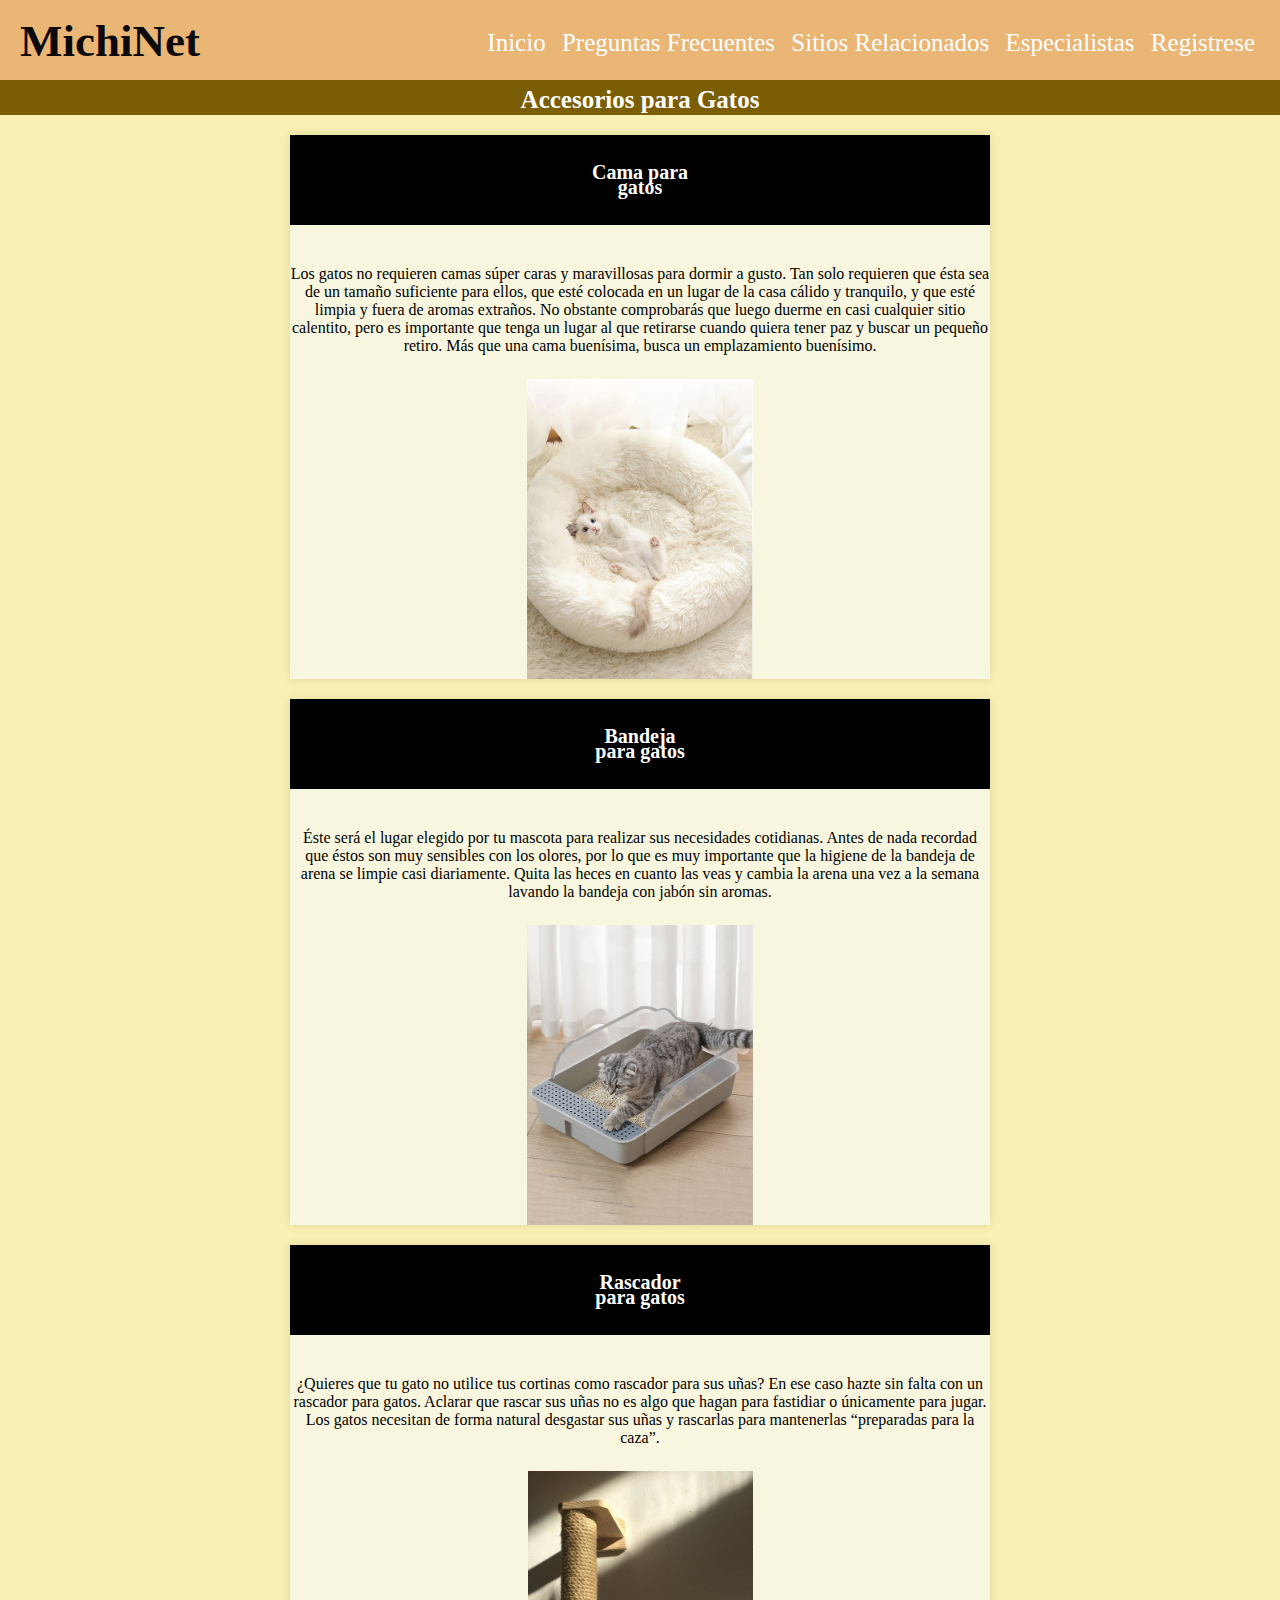
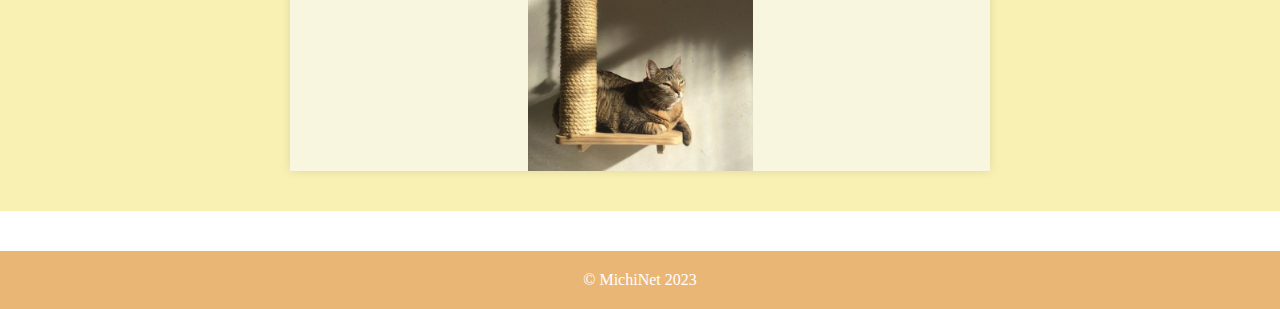
==== src/main/resources/static/Accesorios.html @ b365cce3 "Practica 2 - Resultado Final" ====
<!DOCTYPE html>
<!--
Click nbfs://nbhost/SystemFileSystem/Templates/Licenses/license-default.txt to change this license
Click nbfs://nbhost/SystemFileSystem/Templates/Other/html.html to edit this template
-->
<html>
    <head>
        <title>MichiNet</title>
        <link rel="shortcut icon" href="icono/favicon.ico" type="image/x-icon">
        <link href="css/estilos.css" rel="stylesheet" type="text/css"/>
        <meta charset="UTF-8">

    </head>

    <body>
        <header id="titulo">

            <a id="header" href="index.html">
                <span class="nombre">MichiNet</span>			
            </a>

            <nav>
                <ul>
                    <li><a href="index.html" >Inicio</a></li>
                    <li><a href="Preguntas Frecuentes.html" >Preguntas Frecuentes</a></li>
                    <li><a href="Sitios Relacionados.html">Sitios Relacionados</a></li>
                    <li><a href="Especialistas.html">Especialistas</a></li>
                    <li><a href="Registrese.html">Registrese</a></li>
                </ul>
            </nav>

        </header>

        <section class="background" >

            <h2 class="PF" >Accesorios para Gatos</h2>

            <article class="articulosAcc" >
                <h3 class="tituloSectionAcc" >Cama para gatos</h3>
                <p>Los gatos no requieren camas súper caras y maravillosas para dormir a gusto. Tan solo requieren que ésta sea de un tamaño suficiente para ellos, que esté colocada en un lugar de la casa cálido y tranquilo, y que esté limpia y fuera de aromas extraños.

                    No obstante comprobarás que luego duerme en casi cualquier sitio calentito, pero es importante que tenga un lugar al que retirarse cuando quiera tener paz y buscar un pequeño retiro. Más que una cama buenísima, busca un emplazamiento buenísimo.
                </p>
                <img height="300" src="imagenes/cama.jpg" alt=""/>
            </article>

            <article class="articulosAcc" >
                <h3 class="tituloSectionAcc" >Bandeja para gatos</h3>
                <p>Éste será el lugar elegido por tu mascota para realizar sus necesidades cotidianas. Antes de nada recordad que éstos son muy sensibles con los olores, por lo que es muy importante que la higiene de la bandeja de arena se limpie casi diariamente. Quita las heces en cuanto las veas y cambia la arena una vez a la semana lavando la bandeja con jabón sin aromas.
                </p>
                <img height="300" src="imagenes/bandeja.jpg" alt=""/>
            </article>

            <article class="articulosAcc" >
                <h3 class="tituloSectionAcc" >Rascador para gatos</h3>
                <p>¿Quieres que tu gato no utilice tus cortinas como rascador para sus uñas? En ese caso hazte sin falta con un rascador para gatos. Aclarar que rascar sus uñas no es algo que hagan para fastidiar o únicamente para jugar. Los gatos necesitan de forma natural desgastar sus uñas y rascarlas para mantenerlas “preparadas para la caza”.</p>
                <img height="300" src="imagenes/rascador.jpg" alt=""/>
            </article>

        </section>

        <footer class="footer">
            &copy; MichiNet 2023
        </footer>

    </body>
</html>
---- src/main/resources/static/css/estilos.css ----
#titulo {
    background: #eab676;
    color: white;
    height: 80px;
    font-family: 'The Cat FREE';
}
#titulo a {
    color: white;
    font-family: 'The Cat FREE';
}

#header {
    float: left;
    padding: 15px 0 0 20px;
    text-decoration: none;
    font-family: 'The Cat FREE';
}
#header:hover {
    color: #0a0808;
    font-family: 'The Cat FREE';
}

#header .nombre {
    display: block;
    font-weight: 700;
    font-size: 45px;
    font-family: 'The Cat FREE';
}

nav {
    float: right;
}
nav ul {
    margin: 0;
    list-style: none;
    padding: 20px 20px;
    font-size: 25px;
}

nav ul li {
    display: inline-block;
    line-height: 45px;
}

nav ul li a {
    display: block;
    padding: 0 5px;
    text-decoration: none;
    transition: 0.5s;
}

nav ul li a:hover {
    background: #7b5d04;
    border-radius: 15px;
}

.aside {
    position: absolute;
    background-color: bisque;
    padding: 0 20px;
    top: 100px;
    left: 8px;
    bottom: -160px;
    width: 10%;
    display: flex;

}

.categorias {
    background-color: #7b5d04;
    float: left;
    margin: 0;
    height: 35px;
    line-height: 30px;
    color: #fff;
    padding: 5px 58px;
    font-size: 25px;
    margin-bottom: 20px;
    margin-left: -20px;
}

p {
    margin: 0 0 1.5em 0;
}

h1 {
    font-size: 2.3em;
    line-height: 1.3em;
    margin: 15px 0;
    text-align: center;
    font-weight: 300;
}

.section {
    background: white;
    width: 90%;
    max-width: 800px;
    margin: 20px auto;
    box-shadow: 0 0 10px rgba(0,0,0,.1);
}

.background {
    background-color: #f9f0b3;
    padding-bottom: 20px;
}

.content {
    padding: 40px;
}

.tituloSection {
    background-color: black;
    margin: 0;
    height: 35px;
    line-height: 30px;
    color: #fff;
    padding: 5px 58px;
    font-size: 25px;
    margin-bottom: 20px;
}

.footer {
    background: #eab676;
    color: white;
    text-align: center;
    padding: 20px;
    margin-top: 40px;
}

.PF {
    background-color: #7b5d04;
    margin: 0;
    height: 35px;
    line-height: 30px;
    color: #fff;
    padding: 5px 58px;
    font-size: 25px;
    margin-bottom: 20px;
    margin-left: 0;
    text-align: center;
}

.articulosEsp {
    background: #f9f6df;
    max-width: 400px;
    box-shadow: 0 0 10px rgba(0,0,0,.1);
    margin: 20px auto;
    padding: 20px;
}

.articulos {
    background: #f9f6df;
    max-width: 900px;
    box-shadow: 0 0 10px rgba(0,0,0,.1);
}

tr {
    background-color: #eecf99;

}

.idc-box {
    background: #f1e5b4;
    border: 0.5px solid black;
    display: table;
    font-size: 150%;
    margin-bottom: 1px;
    padding: 20px;
    width: auto;

}
.idc-box .idc-titulo {
    font-weight: 700;
    text-align: center;

}
.idc-box li, .idc-box ul, .idc-box ul li{
    padding: 0 5px;
    list-style: outside none none !important;
}

*{
    padding: 0;
    margin: 0;
    box-sizing: border-box;
}

.display {
    display: flex;
    max-width: 100vw;
    width: 100%;
    flex-wrap: wrap;
    justify-content: center;
    padding-top: 20px;
    padding-bottom: 20px;
    background: linear-gradient(rgba(250,235,215,5), rgba(160,82,45,5));
}

.img {
    width: 550px;
    height: 550px;
    object-fit: cover;
    object-position: center;
    padding: 6px;
}

.img:hover {
    cursor: pointer;
    opacity: 0.7;
    transform: scale(1.05);
    transform: rotate(-1.2deg) scale(1.05);
    transition: 0.6s ease-out;
    filter: grayscale(0.9);
}

.caption{
    background-color: #a52a2a;
    padding: 10px 10px;
    text-transform: none;
    font-size: 20px;
    font-weight:bold;
    box-shadow: 0 0 10px rgba(0,0,0,.1);
    border-radius: 15px;
    margin: 6px 50px;
    text-align: center;
    background: linear-gradient(rgba(205,92,92,5), rgba(128,0,0,5));
}

.videos {
    background: #f9f6df;
    max-width: 500px;
    box-shadow: 0 0 10px rgba(0,0,0,.1);
    margin: 20px auto;
    padding: 20px;
    display: flex;
    max-width: 200vw;
    width: 100%;
    flex-wrap: wrap;
    justify-content: center;
    padding-top: 20px;
    padding-bottom: 20px;

}

.articulosAcc {
    background: #f9f6df;
    max-width: 700px;
    box-shadow: 0 0 10px rgba(0,0,0,.1);
    display: flex;
    justify-content: center;
    margin: 20px auto;
    text-align: center;
    flex-wrap: wrap;
    
}

.tituloSectionAcc {
    background-color: black;
    line-height: 15px;
    color: #fff;
    padding: 30px 300px;
    font-size: 20px;
    margin-bottom: 40px;
}
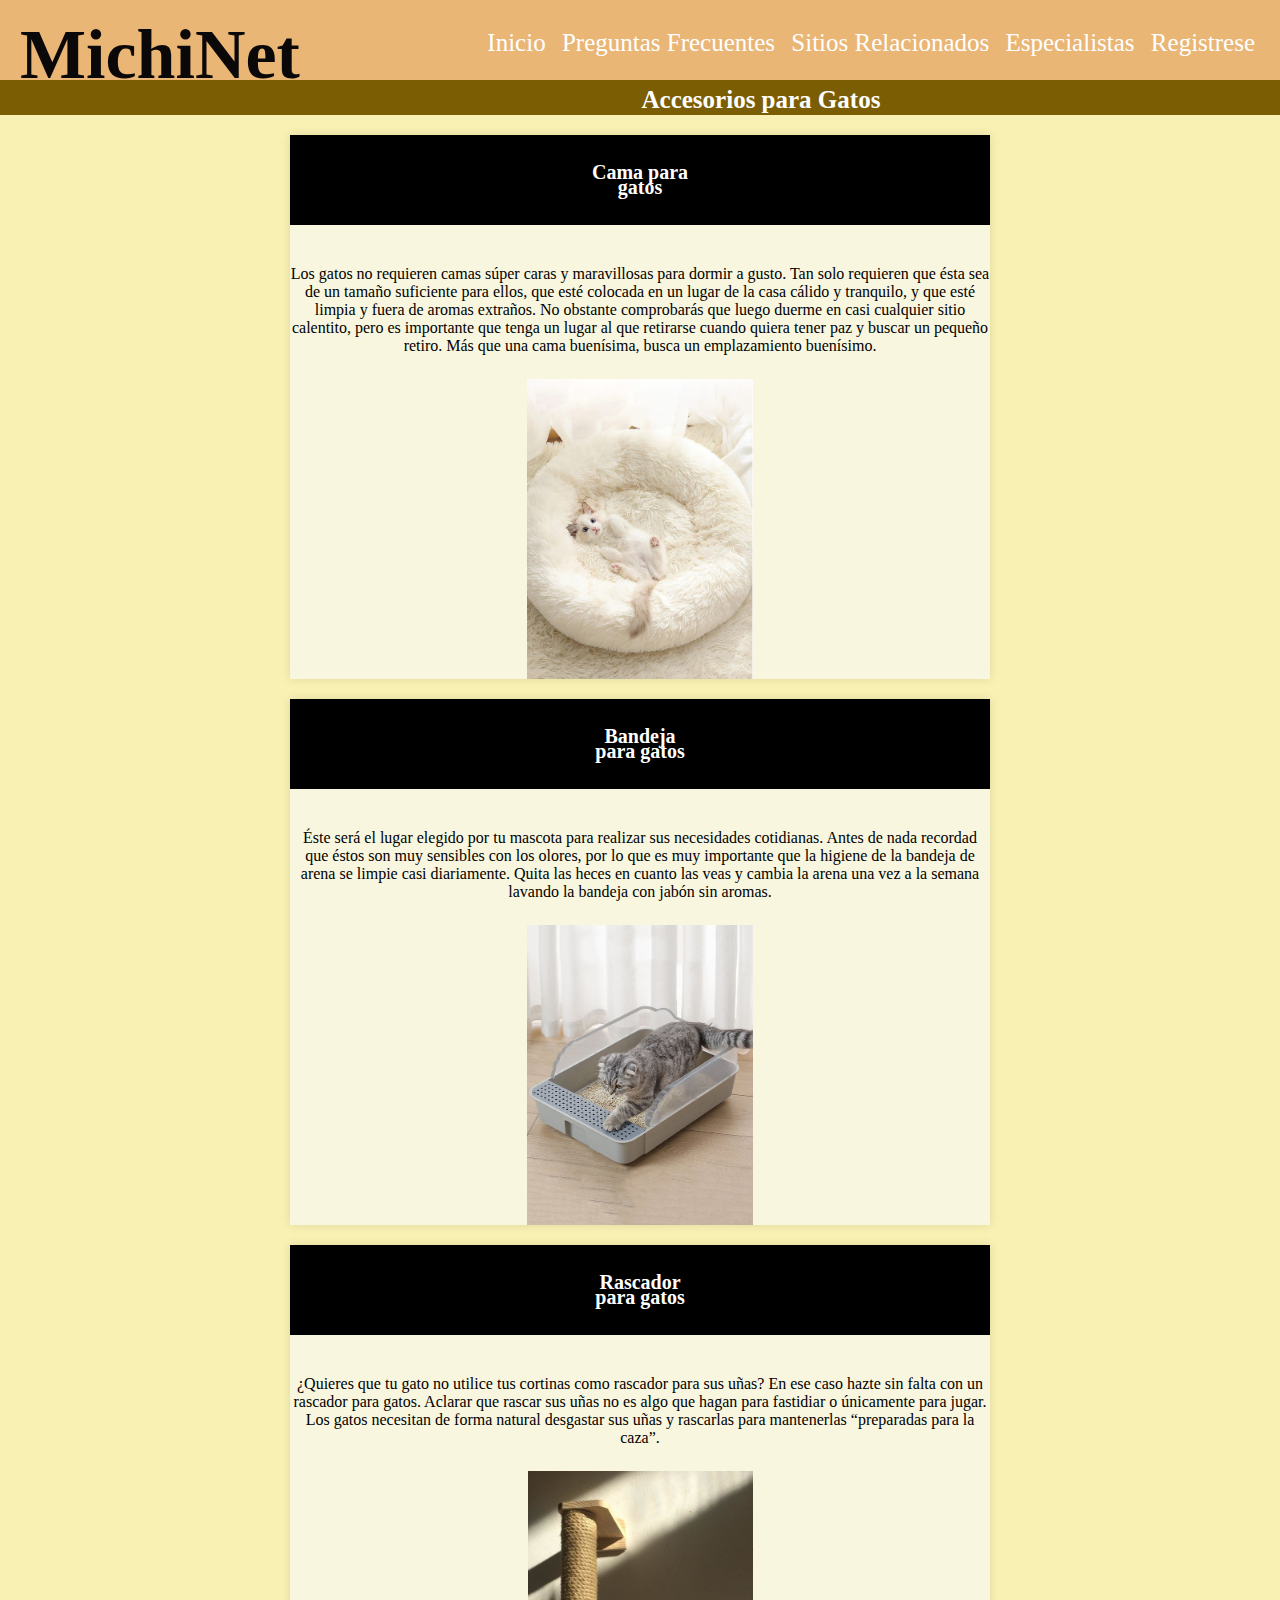
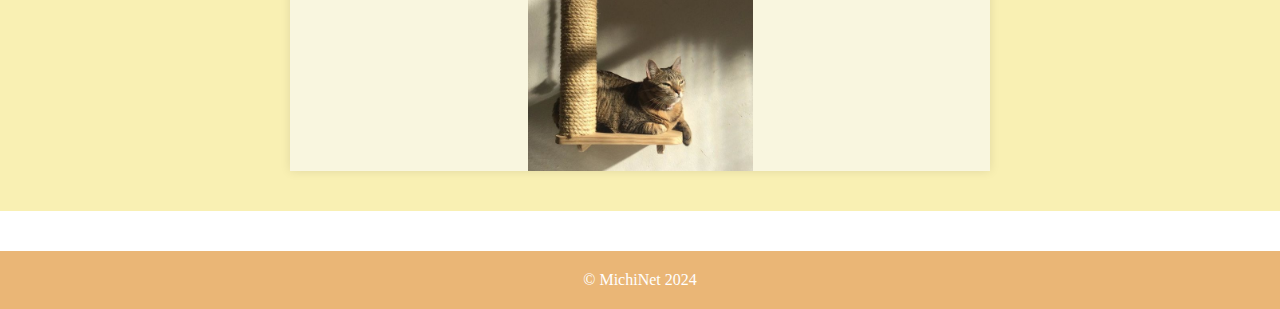
==== commit bb18645a: "Tarea2 - Final" ====
--- a/src/main/resources/static/Accesorios.html
+++ b/src/main/resources/static/Accesorios.html
@@ -60,7 +60,7 @@
         </section>
 
         <footer class="footer">
-            &copy; MichiNet 2023
+            &copy; MichiNet 2024
         </footer>
 
     </body>
--- a/src/main/resources/static/css/estilos.css
+++ b/src/main/resources/static/css/estilos.css
@@ -2,7 +2,7 @@
     background: #eab676;
     color: white;
     height: 80px;
-    font-family: 'The Cat FREE';
+    font-family: 'The Cat FREE'; 
 }
 #titulo a {
     color: white;
@@ -25,6 +25,7 @@
     font-weight: 700;
     font-size: 45px;
     font-family: 'The Cat FREE';
+    font-size: 70px;
 }
 
 nav {
